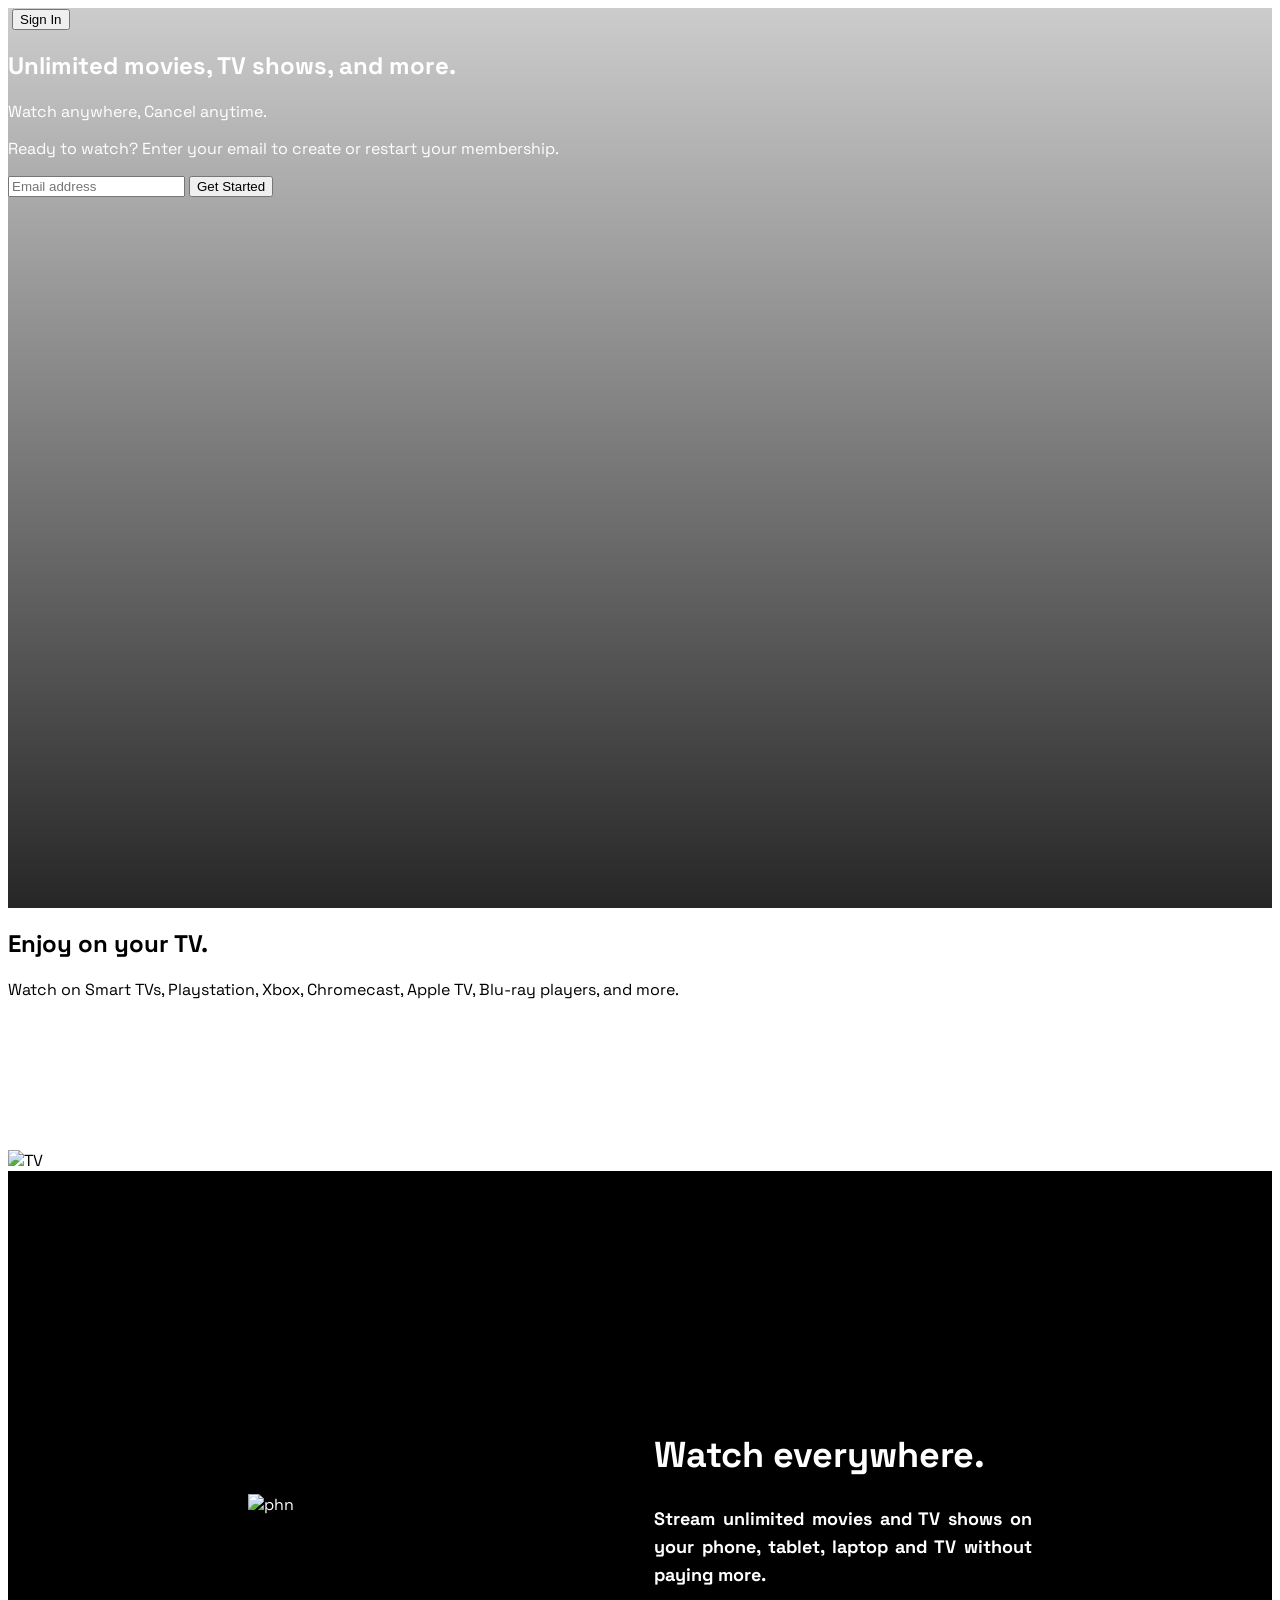
==== index.html @ 3e727642 "conflicts resolved" ====
<!doctype html>
<html lang="en">
  <head>
    <meta charset="UTF-8" />
    <meta name="viewport" content="width=device-width, initial-scale=1.0" />
    <title>Document</title>
    <link rel="stylesheet" href="styles.css" />
    <script src="https://cdn.jsdelivr.net/npm/@tailwindcss/browser@4"></script>
  </head>
  <body>
    <main class="hero">
      <header>
        <nav class="p-6 flex items-center justify-between">
          <img
            src="https://upload.wikimedia.org/wikipedia/commons/7/7a/Logonetflix.png"
            alt=""
            class="w-24"
          />
          <button class="bg-red-500 text-white rounded-md px-6 py-2">
            Sign In
          </button>
        </nav>
      </header>

      <section class="mt-32 flex flex-col items-center justify-center">
        <div
          class="space-y-4 text-center flex flex-col items-center justify-center"
        >
          <h2 class="text-4xl font-bold max-w-[25rem] text-center">
            Unlimited movies, TV shows, and more.
          </h2>
          <p class="text-lg">Watch anywhere, Cancel anytime.</p>
          <p>
            Ready to watch? Enter your email to create or restart your
            membership.
          </p>
        </div>

        <form class="mt-6 flex">
          <input
            type="email"
            placeholder="Email address"
            class="px-6 py-2 bg-white placeholder:text-zinc-400 outline-none text-black"
          />
          <button class="bg-red-500 text-white px-6 py-2 uppercase">
            Get Started
          </button>
        </form>
      </section>
    </main>

    <!-- section 1 -->
    <section class="bg-black text-white border-t-8 border-zinc-800 py-16 px-6">
      <div
        class="max-w-5xl mx-auto flex flex-col-reverse md:flex-row items-center justify-between gap-8"
      >
        <div class="flex-1 text-center md:text-left space-y-4">
          <h2 class="text-3xl md:text-5xl font-bold">Enjoy on your TV.</h2>
          <p class="text-lg md:text-xl text-zinc-300">
            Watch on Smart TVs, Playstation, Xbox, Chromecast, Apple TV, Blu-ray
            players, and more.
          </p>
        </div>
        <div class="flex-1 flex justify-center relative">
          <img
            src="https://assets.nflxext.com/ffe/siteui/acquisition/ourStory/fuji/desktop/tv.png"
            alt="TV"
            class="relative z-10 w-full max-w-sm md:max-w-lg"
          />
          <video
            class="absolute top-[50%] left-[50%] -translate-x-[50%] -translate-y-[48%] w-[60%] z-0"
            autoplay
            muted
            loop
            playsinline
          >
            <source
              src="https://assets.nflxext.com/ffe/siteui/acquisition/ourStory/fuji/desktop/video-tv-0819.m4v"
              type="video/mp4"
            />
          </video>
        </div>
      </div>
    </section>

    <!-- section 2 -->
    <section class="section2">
      <div class="imgs2">
        <img
          src="https://gamecardsdirect.com/content/image/categorie-afbeeldingen/netflix/netflix-devices-verschillend.png"
          alt="phn"
          class="phn2"
        />
      </div>
      <div class="tet">
        <h1>Watch everywhere.</h1>
        <h2>
          Stream unlimited movies and TV shows on your phone, tablet, laptop and
          TV without paying more.
        </h2>
      </div>
    </section>

    <!-- section 3 -->
    <section></section>
  </body>
</html>
---- styles.css ----
@import url("https://fonts.googleapis.com/css2?family=Space+Grotesk:wght@300..700&display=swap");

body{
  font-family: "Space Grotesk", sans-serif;
}

.hero {
  margin: 0;
  min-height: 100vh;
  color: white;

  background-image:
    linear-gradient(to top, rgba(0,0,0,0.85), rgba(0,0,0,0.2)),
    url("https://i.pinimg.com/originals/af/f0/6f/aff06fb3660a32e8f90bde5c46d3c80f.jpg");

  background-size: cover;
  background-position: center;
  background-repeat: no-repeat;
}

.section2{
  min-height: 70vh;
  background-color: black;
  display: flex;
  color: white;
  padding: 0.5cm;
  align-items: center;
  justify-content: center;
  gap: 40vh;
}
.tet h1{
  font-size: 2.25rem ;
    line-height: 2.5rem ;
    font-weight: 700;
}
.tet h2{
  width: 10cm;
  text-align: justify;
  font-size: 1.125rem ;
    line-height: 1.75rem ;
}
.phn2{
height: 50vh;
}
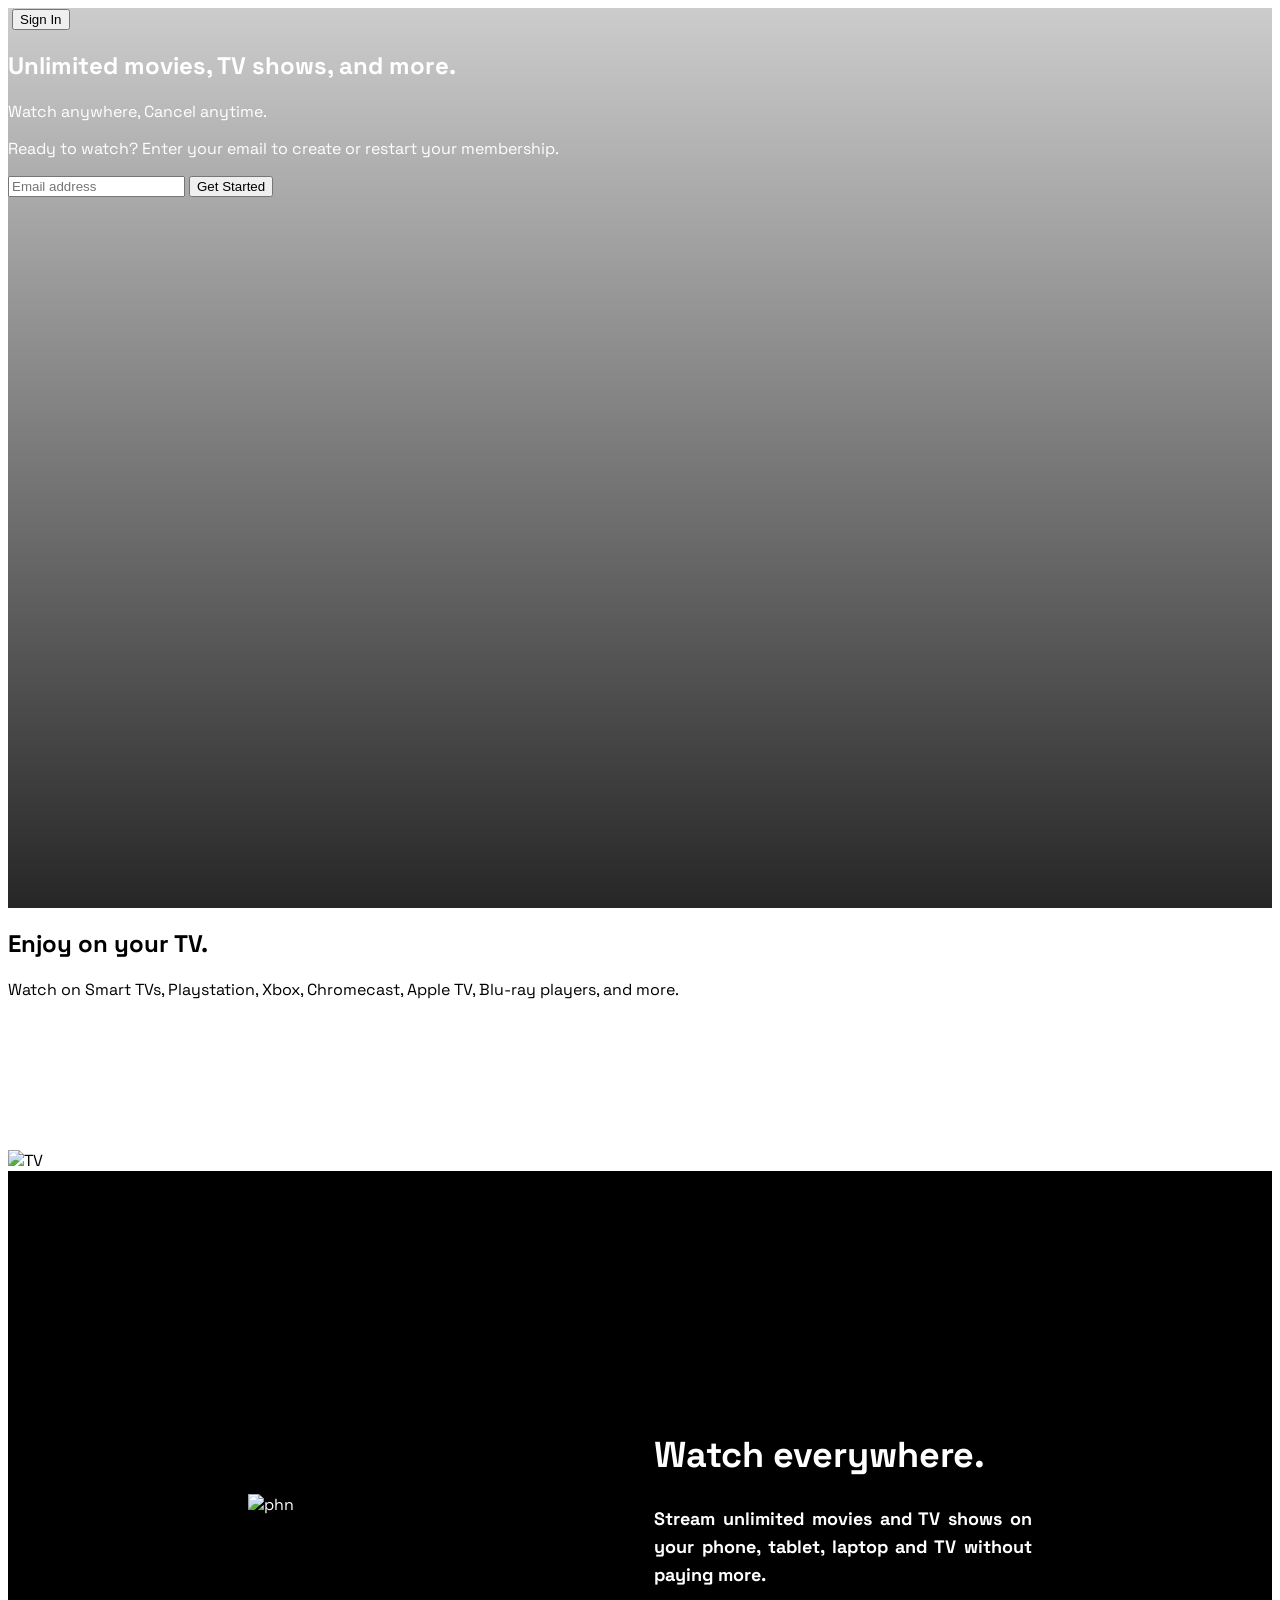
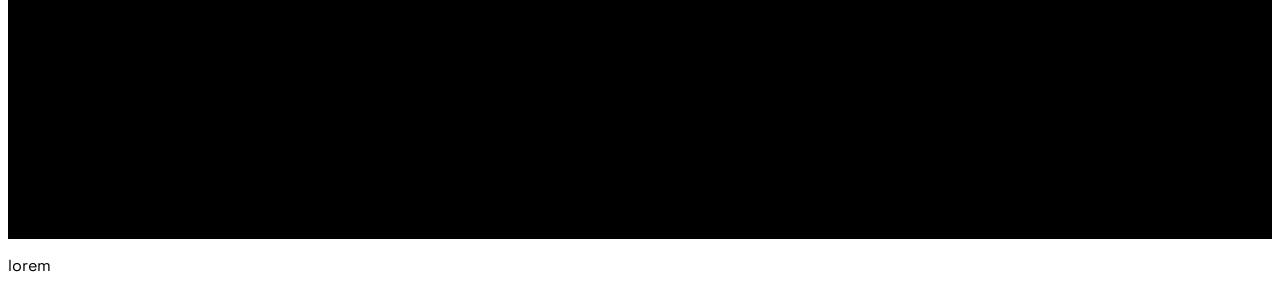
==== commit 69ab2e53: "." ====
--- a/index.html
+++ b/index.html
@@ -102,6 +102,8 @@
     </section>
 
     <!-- section 3 -->
-    <section></section>
+    <section>
+      <p class="hidden">lorem</p>
+    </section>
   </body>
 </html>
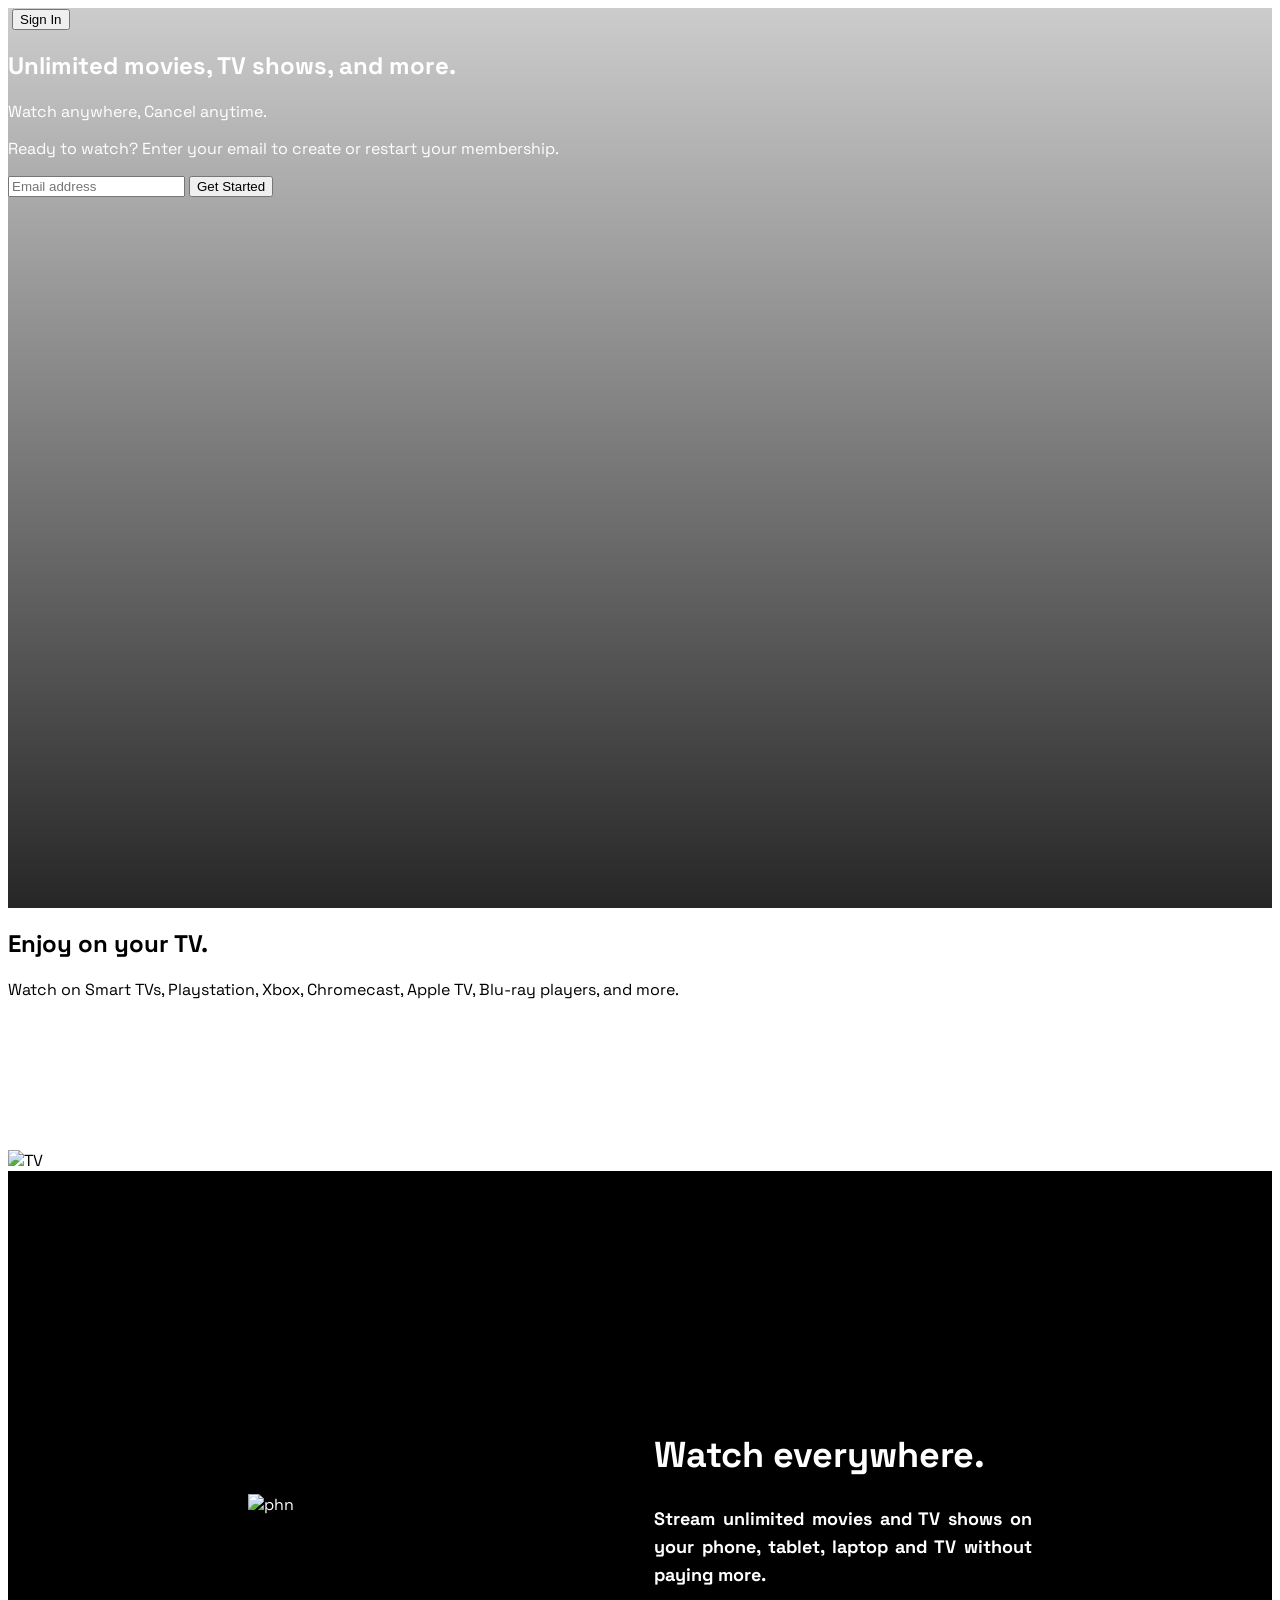
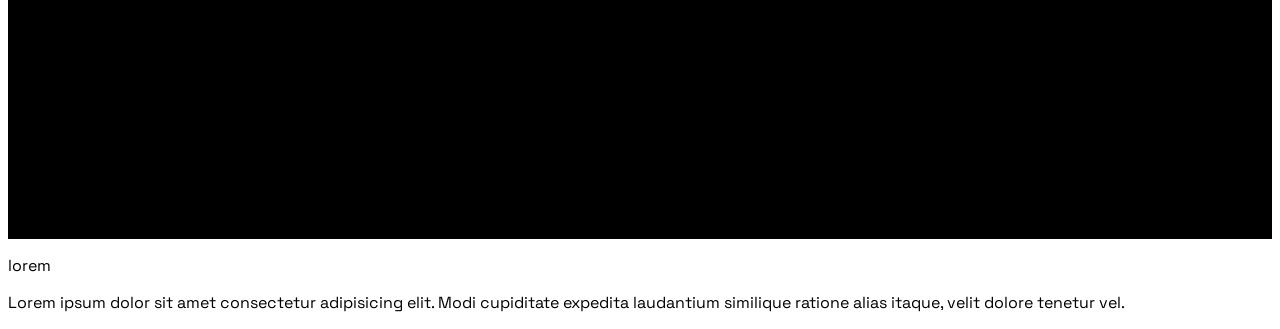
==== commit a699be8f: "feat:made changes to section 4" ====
--- a/index.html
+++ b/index.html
@@ -105,5 +105,14 @@
     <section>
       <p class="hidden">lorem</p>
     </section>
+
+
+    <!-- section 4 -->
+     <section>
+      <p>Lorem ipsum dolor sit amet consectetur adipisicing elit. Modi cupiditate expedita laudantium similique ratione alias itaque, velit dolore tenetur vel.</p>
+     </section>
+
+    <!-- section 5 -->
+     <section></section>
   </body>
 </html>
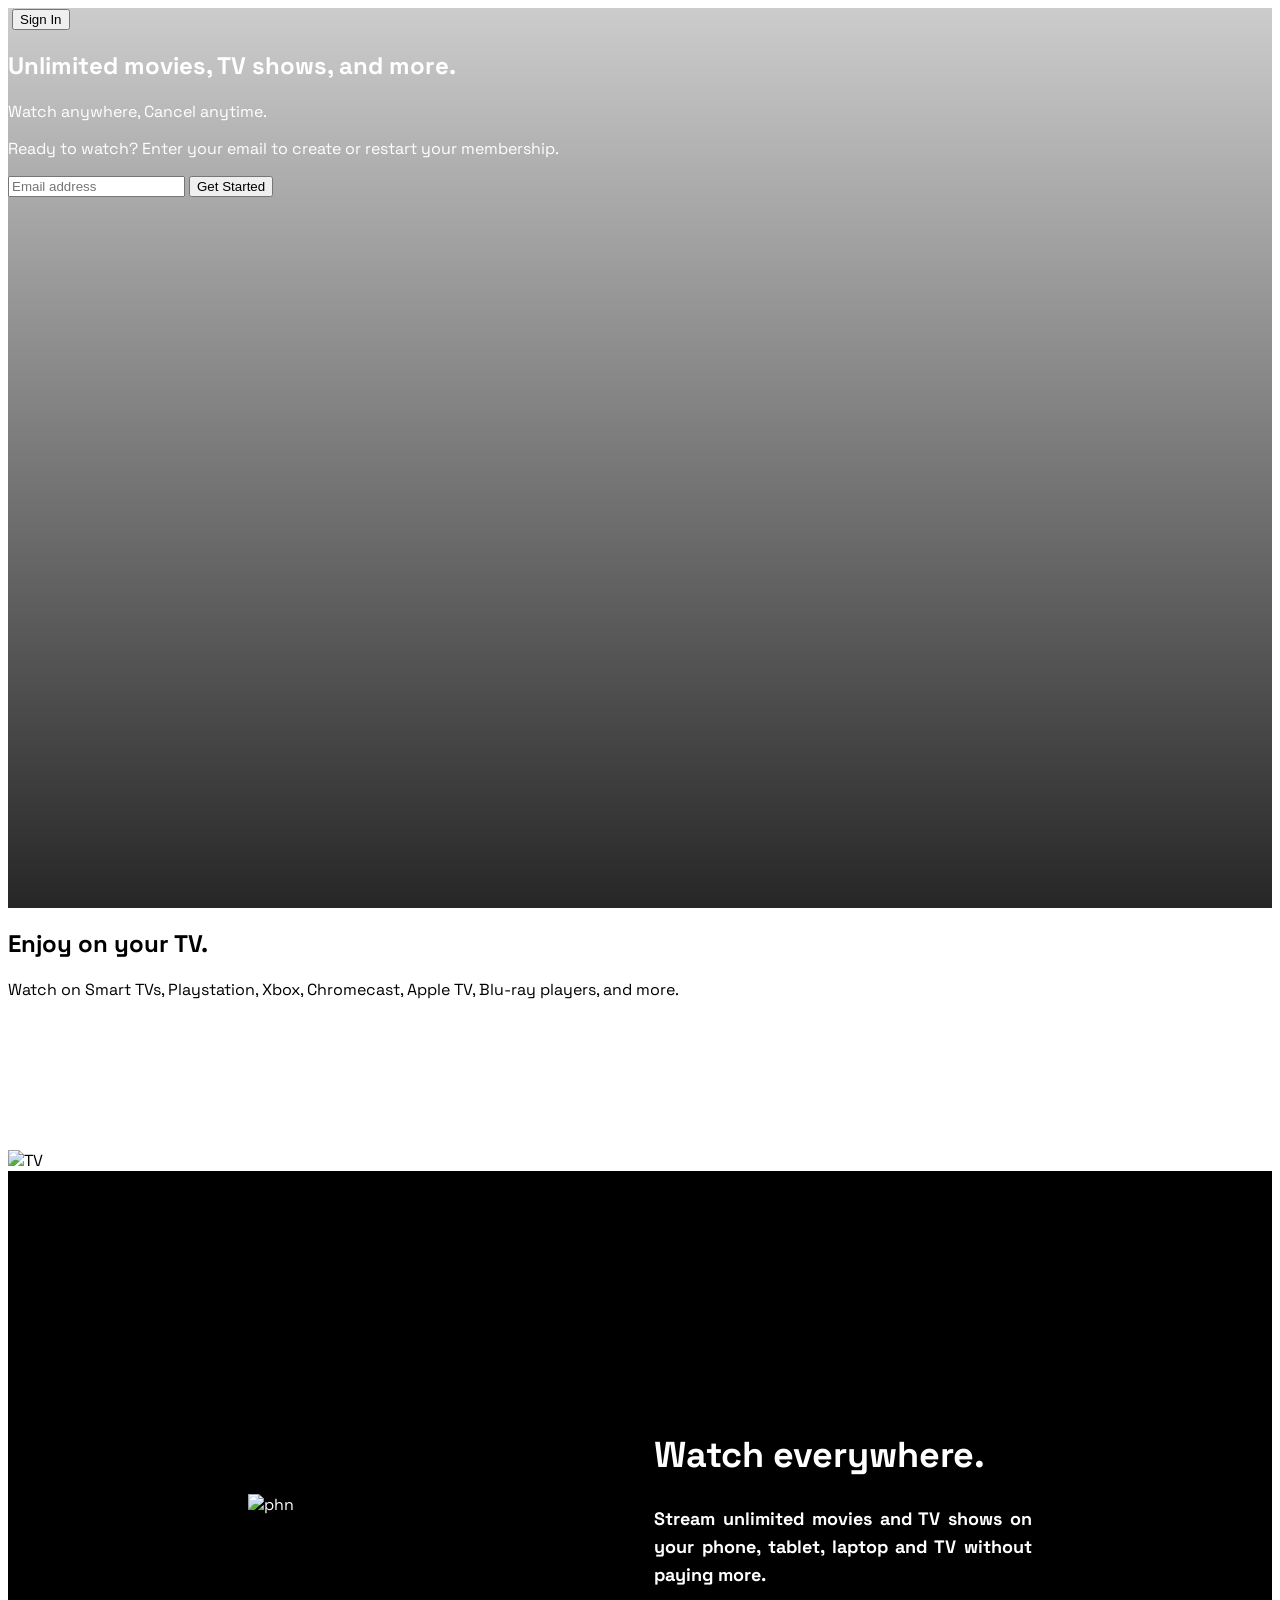
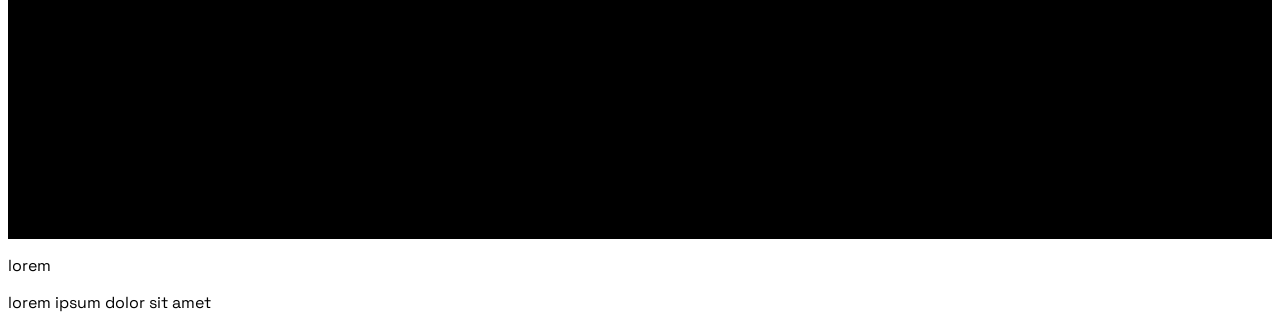
==== commit ffbd3b72: "Merge ed7f49a3fc73679961eba74a6bf5ee20d36d8013 into 5587079733446ea69637e56f6a8b01ea3a15c7e1" ====
--- a/index.html
+++ b/index.html
@@ -108,11 +108,11 @@
 
 
     <!-- section 4 -->
-     <section>
-      <p>Lorem ipsum dolor sit amet consectetur adipisicing elit. Modi cupiditate expedita laudantium similique ratione alias itaque, velit dolore tenetur vel.</p>
-     </section>
+     <section></section>
 
     <!-- section 5 -->
-     <section></section>
+     <section>
+      <p>lorem ipsum dolor sit amet</p>
+     </section>
   </body>
 </html>
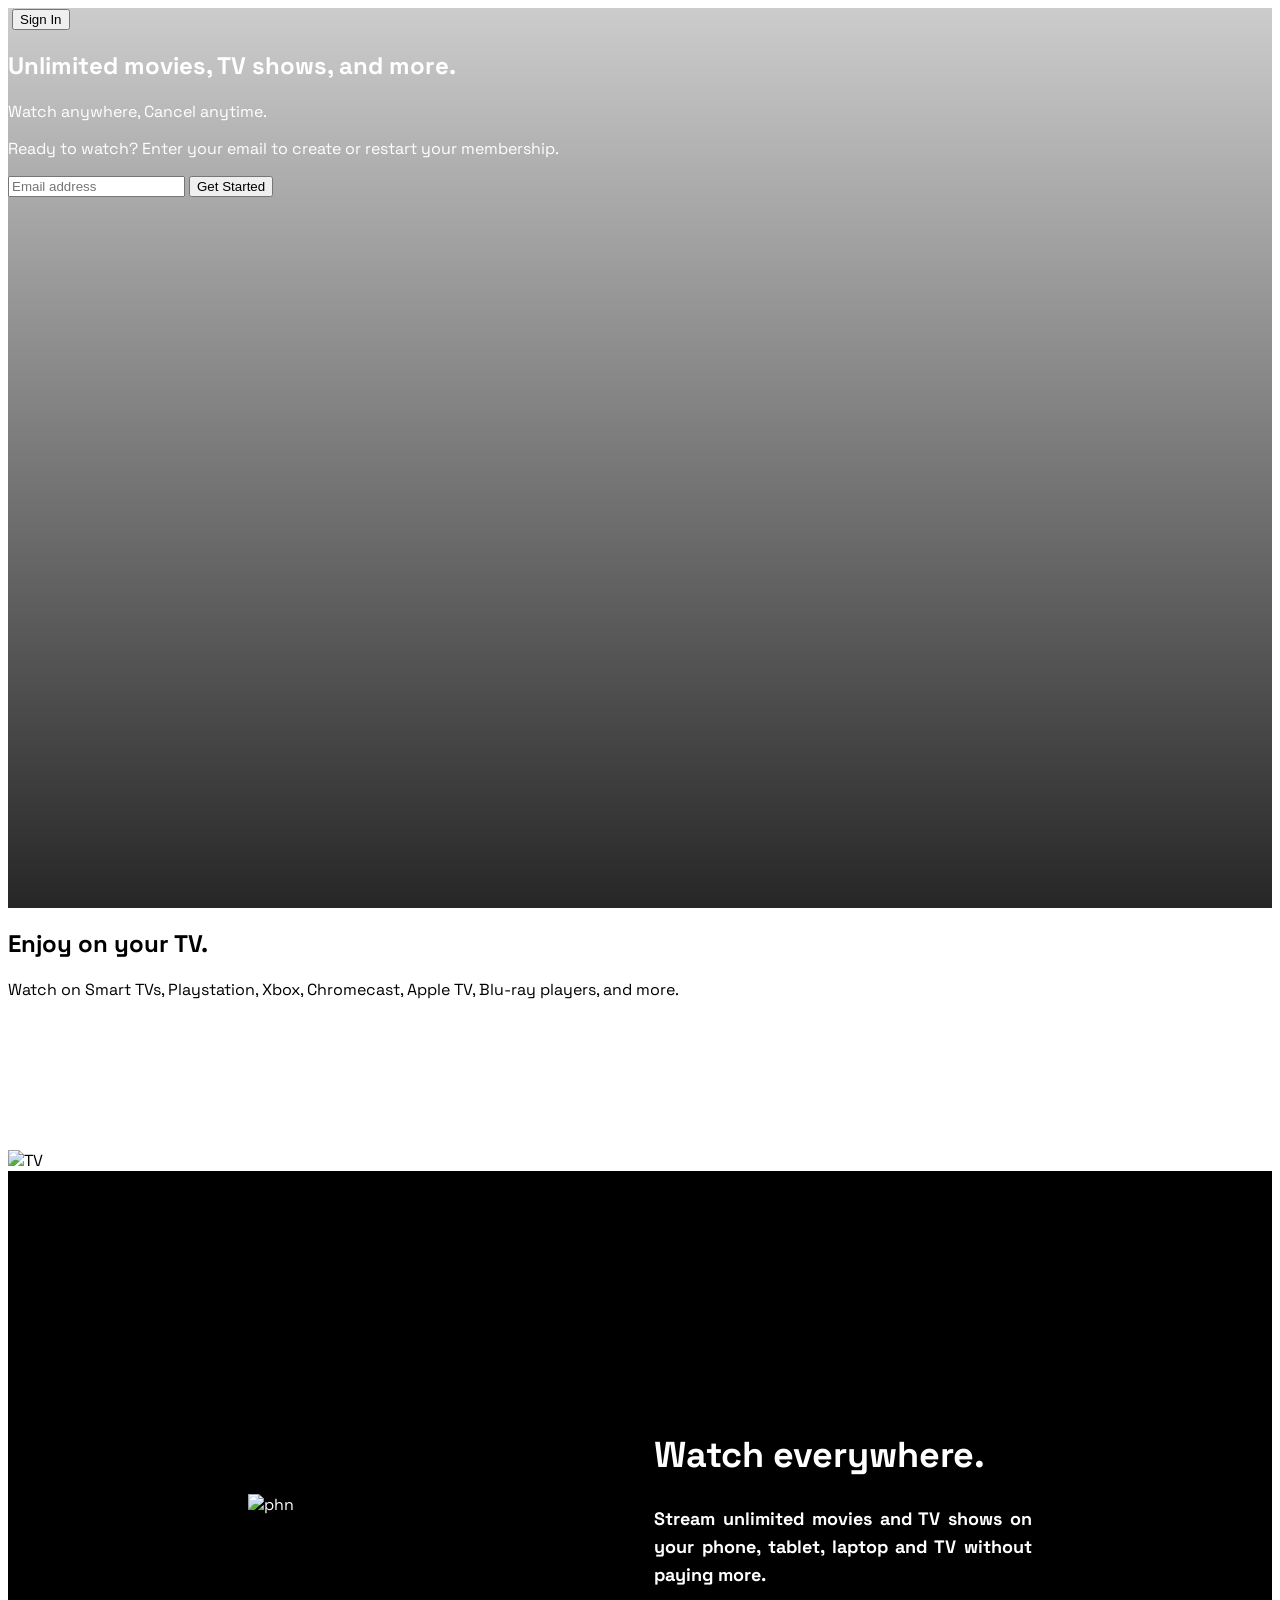
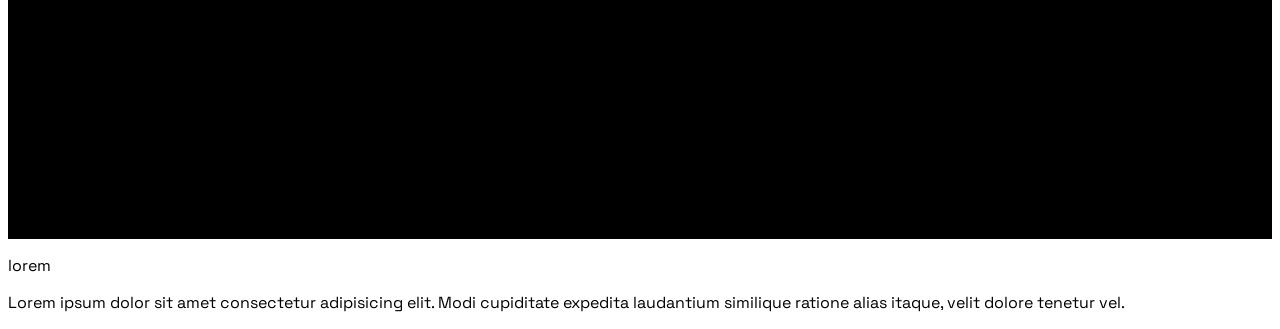
==== commit f7d80f84: "Merge pull request #11 from AgudaD/purple Purple" ====
--- a/index.html
+++ b/index.html
@@ -108,11 +108,11 @@
 
 
     <!-- section 4 -->
-     <section></section>
+     <section>
+      <p>Lorem ipsum dolor sit amet consectetur adipisicing elit. Modi cupiditate expedita laudantium similique ratione alias itaque, velit dolore tenetur vel.</p>
+     </section>
 
     <!-- section 5 -->
-     <section>
-      <p>lorem ipsum dolor sit amet</p>
-     </section>
+     <section></section>
   </body>
 </html>
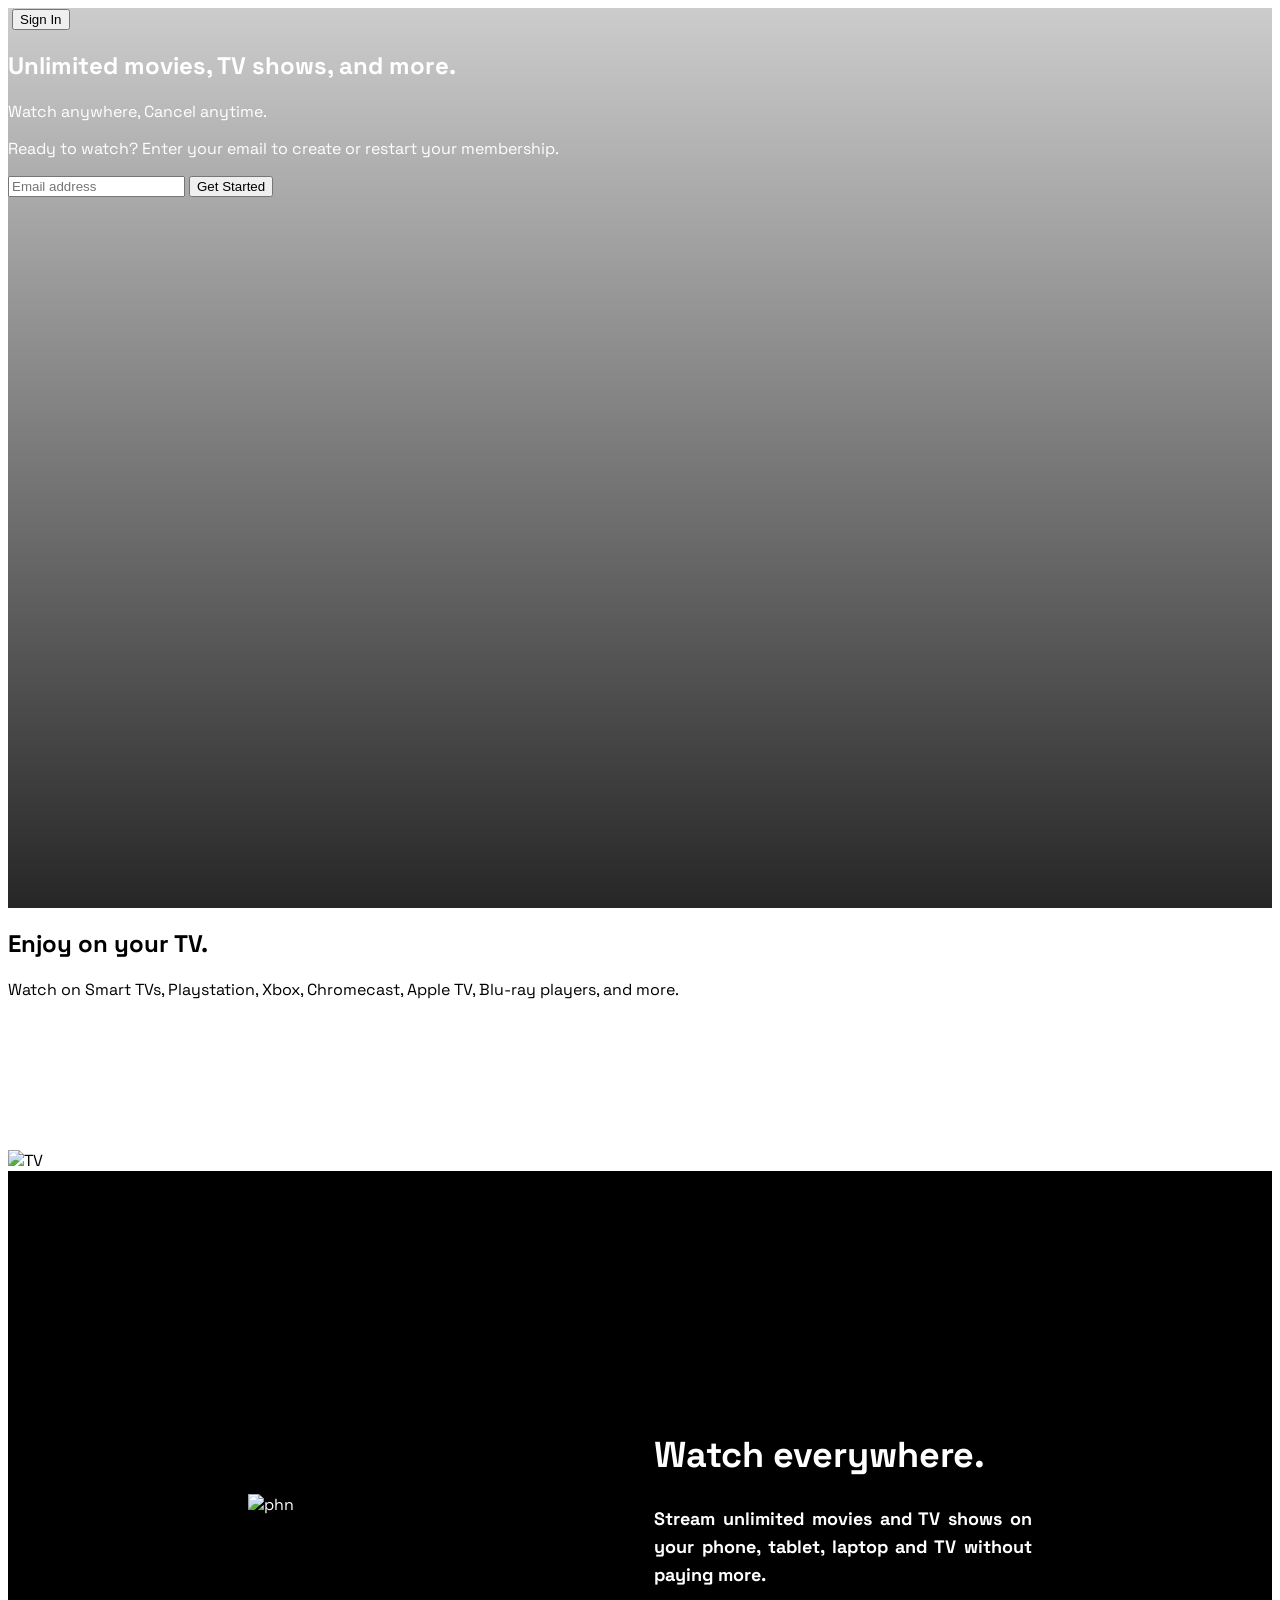
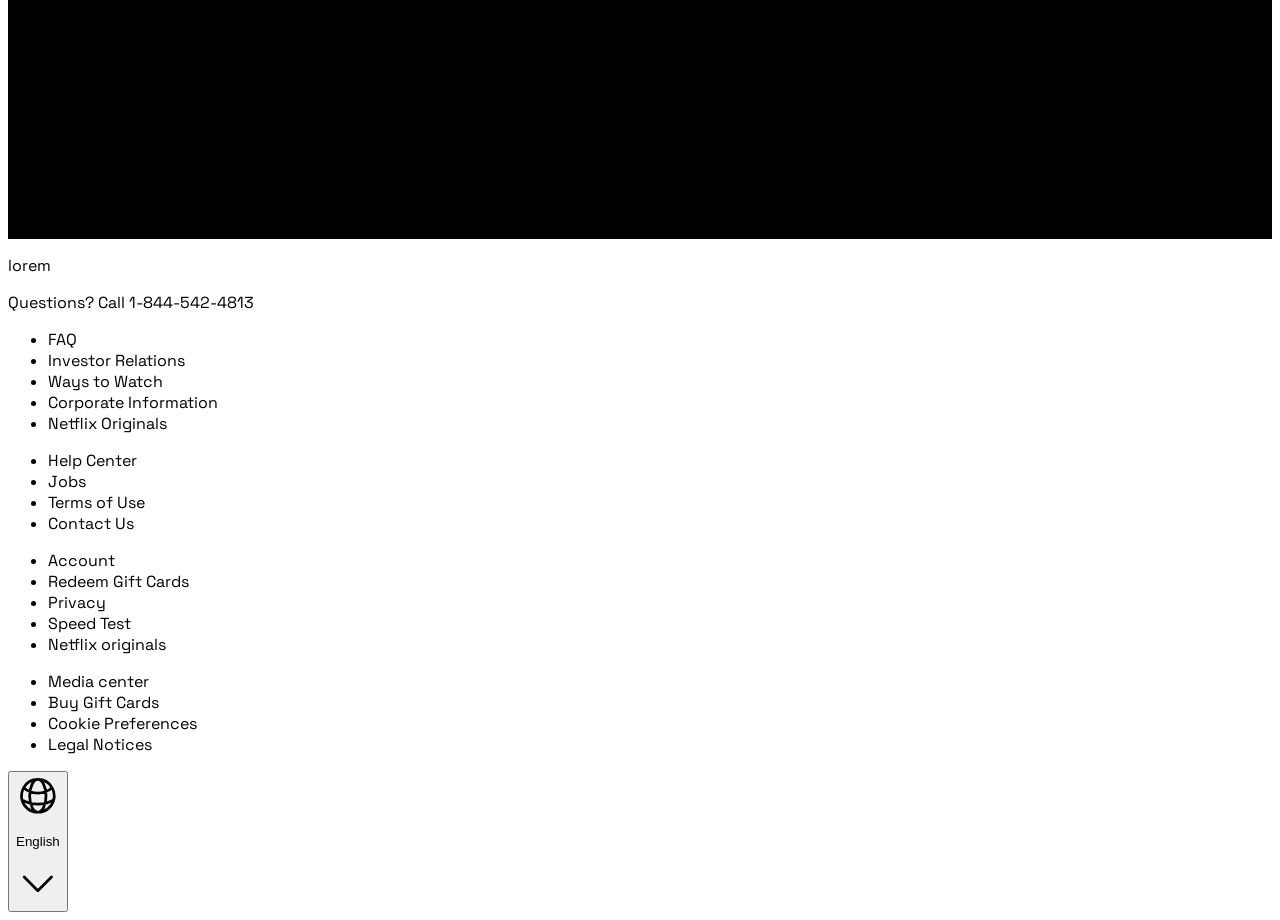
==== commit a4e26a67: "updated commit" ====
--- a/index.html
+++ b/index.html
@@ -108,11 +108,56 @@
 
 
     <!-- section 4 -->
-     <section>
-      <p>Lorem ipsum dolor sit amet consectetur adipisicing elit. Modi cupiditate expedita laudantium similique ratione alias itaque, velit dolore tenetur vel.</p>
-     </section>
+     <section></section>
 
     <!-- section 5 -->
-     <section></section>
+     <section class="bg-black text-zinc-400 py-8 px-2">
+      <div class="max-w-4xl mx-auto">
+      <p class="mb-6 ml-[5.6rem] text-sm">Questions? Call 1-844-542-4813</p>
+
+      <div class=" flex flex-wrap justify-center gap-24  text-xs ">
+      <ul class="space-y-3">
+        <li>FAQ</li>
+        <li>Investor Relations</li>
+        <li>Ways to Watch</li>
+        <li>Corporate Information</li>
+        <li>Netflix Originals</li>
+      </ul>
+
+      <ul class="space-y-3">
+        <li>Help Center</li>
+        <li>Jobs</li>
+        <li>Terms of Use</li>
+        <li>Contact Us</li>
+      </ul>
+
+      <ul class="space-y-3">
+        <li>Account</li>
+        <li>Redeem Gift Cards</li>
+        <li>Privacy</li>
+        <li>Speed Test</li>
+        <li>Netflix originals</li>
+      </ul>
+  
+      <ul class="space-y-3">
+        <li>Media center</li>
+        <li>Buy Gift Cards</li>
+        <li>Cookie Preferences</li>
+        <li>Legal Notices</li>
+      </ul>
+      </div>
+             <button class="rounded-md bg-black/80 border border-zinc-300 flex items-center justify-center mt-6 ml-[5.6rem] gap-2 px-2 py-2">
+        <svg xmlns="http://www.w3.org/2000/svg" fill="none" viewBox="0 0 24 24" stroke-width="1.5" stroke="currentColor" class="size-6">
+  <path stroke-linecap="round" stroke-linejoin="round" d="M12 21a9.004 9.004 0 0 0 8.716-6.747M12 21a9.004 9.004 0 0 1-8.716-6.747M12 21c2.485 0 4.5-4.03 4.5-9S14.485 3 12 3m0 18c-2.485 0-4.5-4.03-4.5-9S9.515 3 12 3m0 0a8.997 8.997 0 0 1 7.843 4.582M12 3a8.997 8.997 0 0 0-7.843 4.582m15.686 0A11.953 11.953 0 0 1 12 10.5c-2.998 0-5.74-1.1-7.843-2.918m15.686 0A8.959 8.959 0 0 1 21 12c0 .778-.099 1.533-.284 2.253m0 0A17.919 17.919 0 0 1 12 16.5c-3.162 0-6.133-.815-8.716-2.247m0 0A9.015 9.015 0 0 1 3 12c0-1.605.42-3.113 1.157-4.418" />
+</svg>
+ <p>English </p>
+        <svg xmlns="http://www.w3.org/2000/svg" fill="none" viewBox="0 0 24 24" stroke-width="1.5" stroke="currentColor" class="size-6">
+  <path stroke-linecap="round" stroke-linejoin="round" d="m19.5 8.25-7.5 7.5-7.5-7.5" />
+</svg>
+
+      </button>
+      </div>
+
+     </section>
   </body>
 </html>
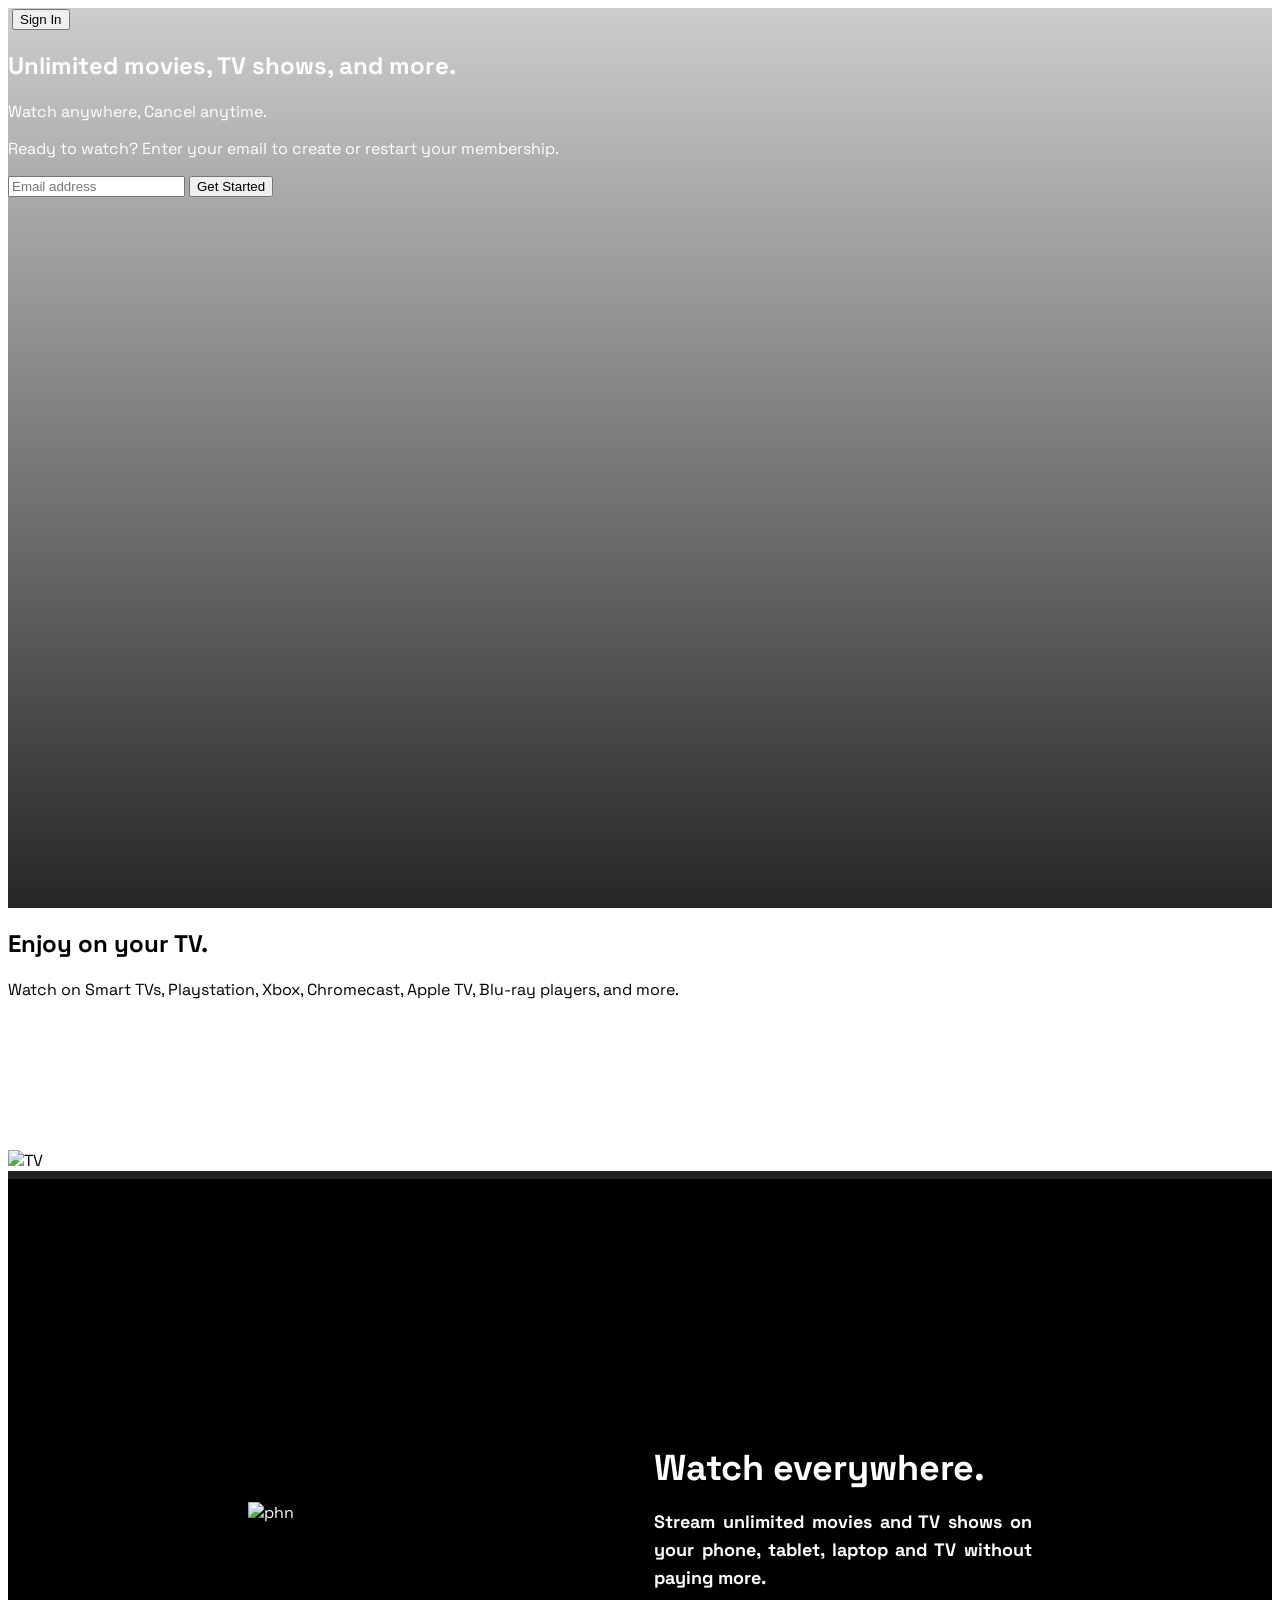
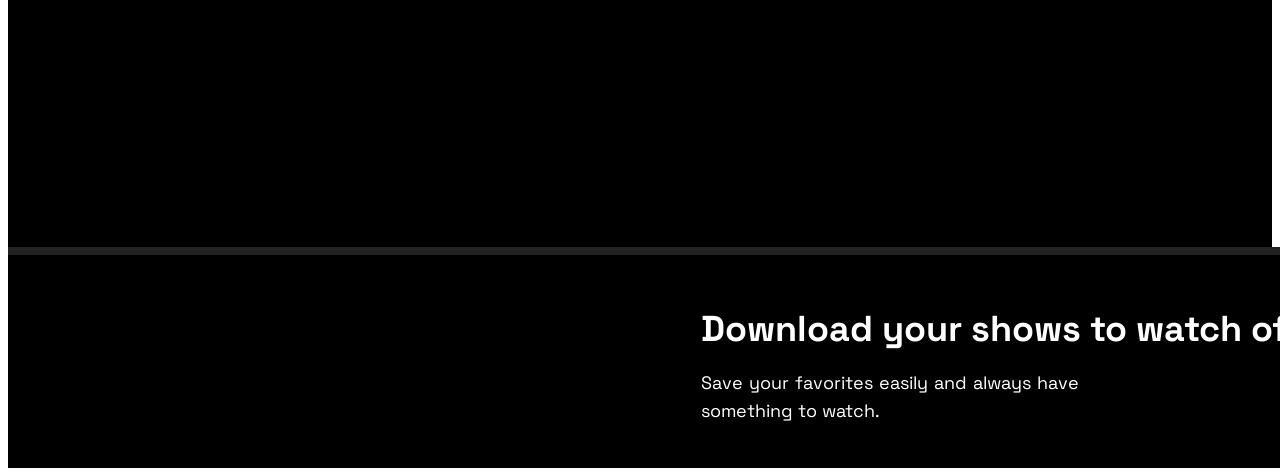
==== commit 7f57f9ab: "section3" ====
--- a/index.html
+++ b/index.html
@@ -102,62 +102,17 @@
     </section>
 
     <!-- section 3 -->
-    <section>
-      <p class="hidden">lorem</p>
+    <section class="watch-section">
+      <div class="watch-text">
+        <h1>Download your shows to watch offline.</h1>
+        <p>Save your favorites easily and always have something to watch.</p>
+      </div>
+      <div class="watch-img">
+        <img
+          src="https://assets.nflxext.com/ffe/siteui/acquisition/ourStory/fuji/desktop/mobile-0819.jpg"
+          alt=""
+        />
+      </div>
     </section>
-
-
-    <!-- section 4 -->
-     <section></section>
-
-    <!-- section 5 -->
-     <section class="bg-black text-zinc-400 py-8 px-2">
-      <div class="max-w-4xl mx-auto">
-      <p class="mb-6 ml-[5.6rem] text-sm">Questions? Call 1-844-542-4813</p>
-
-      <div class=" flex flex-wrap justify-center gap-24  text-xs ">
-      <ul class="space-y-3">
-        <li>FAQ</li>
-        <li>Investor Relations</li>
-        <li>Ways to Watch</li>
-        <li>Corporate Information</li>
-        <li>Netflix Originals</li>
-      </ul>
-
-      <ul class="space-y-3">
-        <li>Help Center</li>
-        <li>Jobs</li>
-        <li>Terms of Use</li>
-        <li>Contact Us</li>
-      </ul>
-
-      <ul class="space-y-3">
-        <li>Account</li>
-        <li>Redeem Gift Cards</li>
-        <li>Privacy</li>
-        <li>Speed Test</li>
-        <li>Netflix originals</li>
-      </ul>
-  
-      <ul class="space-y-3">
-        <li>Media center</li>
-        <li>Buy Gift Cards</li>
-        <li>Cookie Preferences</li>
-        <li>Legal Notices</li>
-      </ul>
-      </div>
-             <button class="rounded-md bg-black/80 border border-zinc-300 flex items-center justify-center mt-6 ml-[5.6rem] gap-2 px-2 py-2">
-        <svg xmlns="http://www.w3.org/2000/svg" fill="none" viewBox="0 0 24 24" stroke-width="1.5" stroke="currentColor" class="size-6">
-  <path stroke-linecap="round" stroke-linejoin="round" d="M12 21a9.004 9.004 0 0 0 8.716-6.747M12 21a9.004 9.004 0 0 1-8.716-6.747M12 21c2.485 0 4.5-4.03 4.5-9S14.485 3 12 3m0 18c-2.485 0-4.5-4.03-4.5-9S9.515 3 12 3m0 0a8.997 8.997 0 0 1 7.843 4.582M12 3a8.997 8.997 0 0 0-7.843 4.582m15.686 0A11.953 11.953 0 0 1 12 10.5c-2.998 0-5.74-1.1-7.843-2.918m15.686 0A8.959 8.959 0 0 1 21 12c0 .778-.099 1.533-.284 2.253m0 0A17.919 17.919 0 0 1 12 16.5c-3.162 0-6.133-.815-8.716-2.247m0 0A9.015 9.015 0 0 1 3 12c0-1.605.42-3.113 1.157-4.418" />
-</svg>
- <p>English </p>
-        <svg xmlns="http://www.w3.org/2000/svg" fill="none" viewBox="0 0 24 24" stroke-width="1.5" stroke="currentColor" class="size-6">
-  <path stroke-linecap="round" stroke-linejoin="round" d="m19.5 8.25-7.5 7.5-7.5-7.5" />
-</svg>
-
-      </button>
-      </div>
-
-     </section>
   </body>
 </html>
--- a/styles.css
+++ b/styles.css
@@ -27,10 +27,12 @@
   align-items: center;
   justify-content: center;
   gap: 40vh;
+  border-top: 8px solid #222;
 }
-.tet h1{
+.tet h1, .watch-text h1{
   font-size: 2.25rem ;
     line-height: 2.5rem ;
+    margin-bottom: 20px;
     font-weight: 700;
 }
 .tet h2{
@@ -41,4 +43,24 @@
 }
 .phn2{
 height: 50vh;
+}
+
+.watch-section{
+  width:100%;
+  min-height:auto;
+  display: flex;
+  background-color: black;
+  color: white;
+  padding: 25px 100px;
+  flex-direction: row-reverse;
+  align-items: center;
+  justify-content: space-between;
+  gap: 10px;
+  border-top: 8px solid #222;
+}
+.watch-text p{
+  width: 10cm;
+  text-align: justify;
+  font-size: 1.125rem ;
+    line-height: 1.75rem ;
 }
